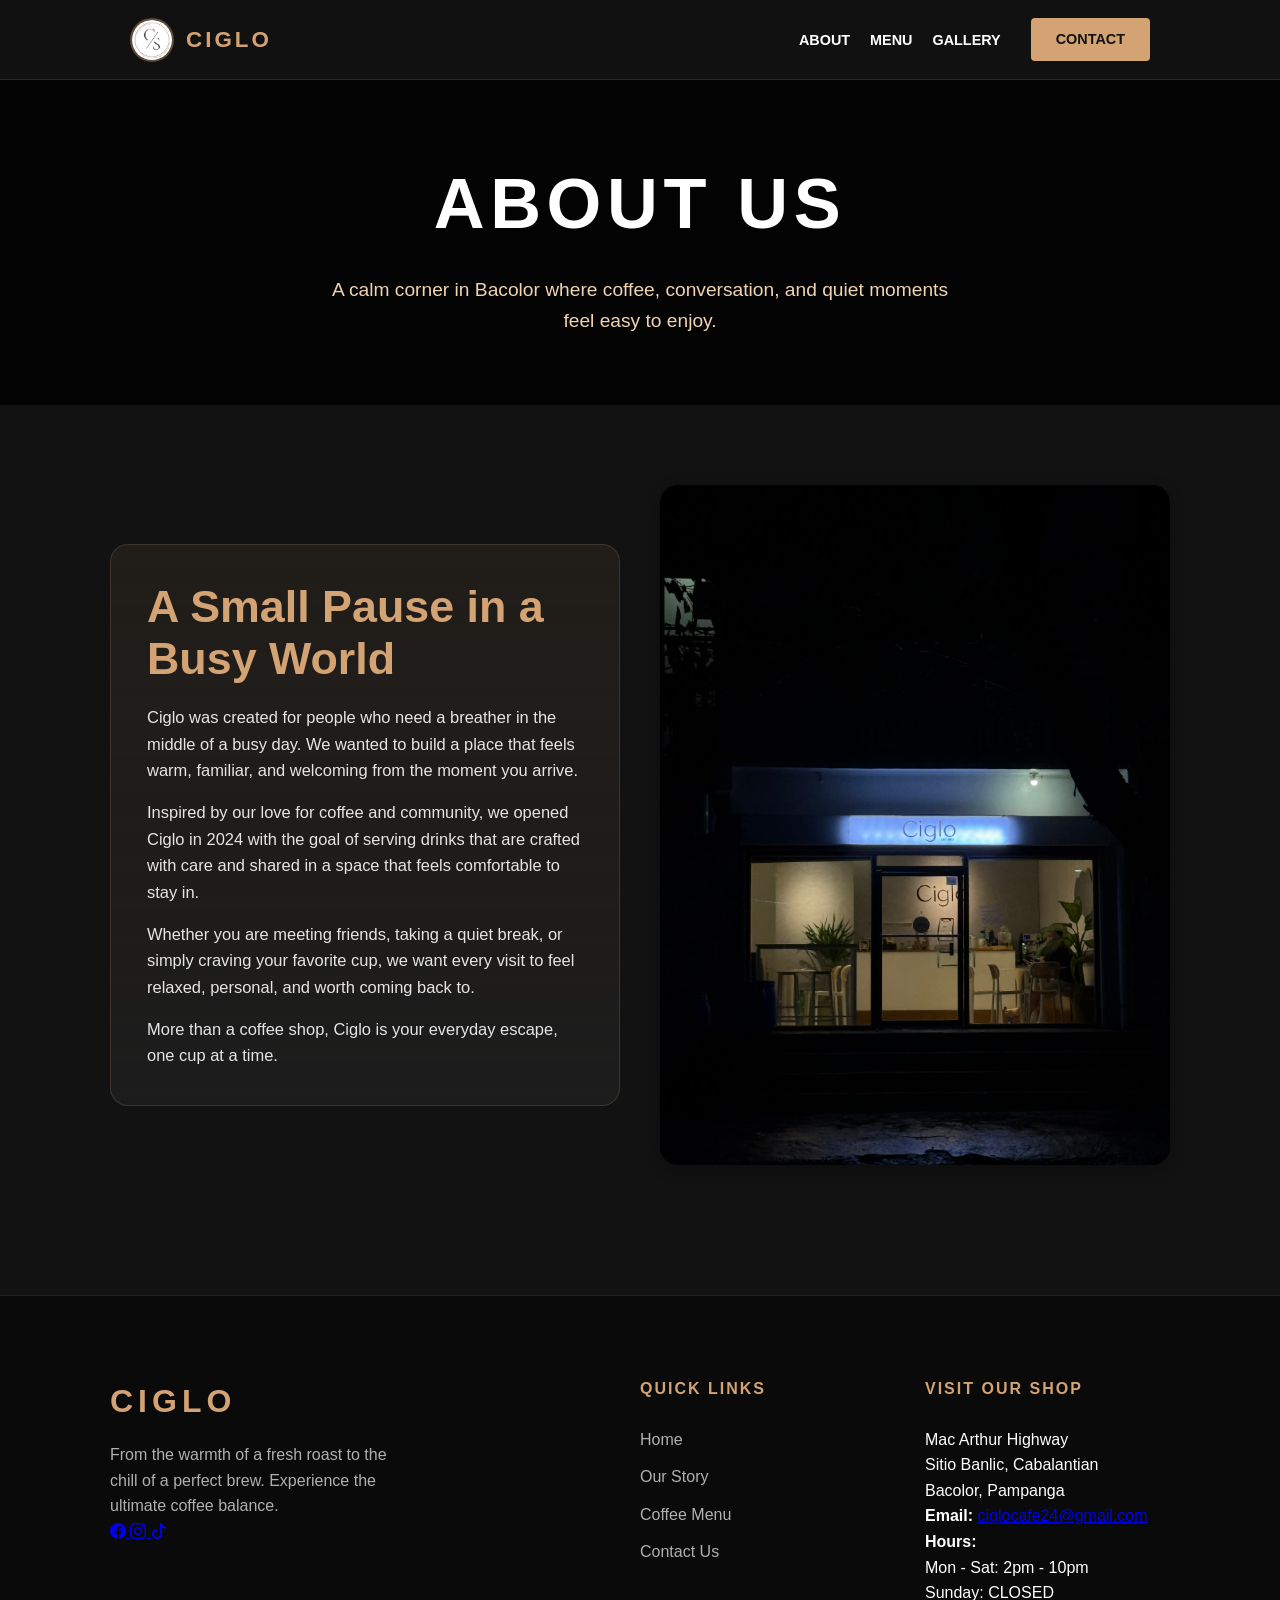
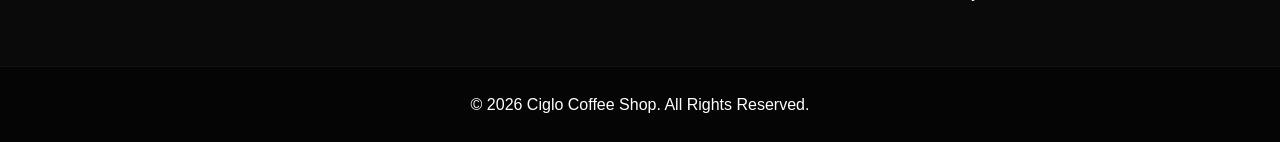
==== about.html @ 15c33ba4 "first commit" ====
<!DOCTYPE html>
<html lang="en">
<head>
    <meta charset="UTF-8">
    <meta name="viewport" content="width=device-width, initial-scale=1.0">
    <title>About Us | Ciglo Coffee Shop</title>
    <link rel="stylesheet" href="style.css">
    <link rel="icon" type="image/svg+xml" href="favicon.svg">
    <link href="https://cdn.jsdelivr.net/npm/bootstrap-icons/font/bootstrap-icons.css" rel="stylesheet">
</head>
<body>
    <nav class="navbar">
        <div class="nav-container">
            <a href="index.html" class="nav-logo" aria-label="Ciglo home">
                <img src="photos/logo.jpg" alt="Ciglo Coffee Shop logo">
                <span>CIGLO</span>
            </a>

            <input type="checkbox" id="nav-check" style="display: none;">
            <label for="nav-check" class="nav-toggler">
                <span></span>
                <span></span>
                <span></span>
            </label>

            <ul class="nav-links">
                <li><a href="about.html">About</a></li>
                <li><a href="menu.html">Menu</a></li>
                <li><a href="gallery.html">Gallery</a></li>
                <li class="contact-btn-wrapper">
                    <a href="contact.html" class="nav-contact-btn">Contact</a>
                </li>
            </ul>
        </div>
    </nav>

    <header class="page-header">
        <h1>About Us</h1>
        <p>A calm corner in Bacolor where coffee, conversation, and quiet moments feel easy to enjoy.</p>
    </header>

    <main class="container">
        <section class="about-grid">
            <div class="about-content">
                <h2 class="accent-text">A Small Pause in a Busy World</h2>
                <p class="about-lead">Ciglo was created for people who need a breather in the middle of a busy day. We wanted to build a place that feels warm, familiar, and welcoming from the moment you arrive.</p>
                <p>Inspired by our love for coffee and community, we opened Ciglo in 2024 with the goal of serving drinks that are crafted with care and shared in a space that feels comfortable to stay in.</p>
                <p>Whether you are meeting friends, taking a quiet break, or simply craving your favorite cup, we want every visit to feel relaxed, personal, and worth coming back to.</p>
                <p>More than a coffee shop, Ciglo is your everyday escape, one cup at a time.</p>
            </div>

            <div class="about-image-container">
                <img src="photos/outdoor2.jpg" alt="Ciglo Coffee Shop outdoor view" class="about-main-img">
            </div>
        </section>
    </main>

    <footer class="site-footer">
        <div class="container footer-grid">
            <div class="footer-column brand-col">
                <h2 class="footer-logo">CIGLO</h2>
                <p>From the warmth of a fresh roast to the chill of a perfect brew. Experience the ultimate coffee balance.</p>
                <div class="social-icons d-flex gap-2">
                    <a href="https://www.facebook.com/share/18vjceT954/?mibextid=wwXIfr" target="_blank" class="text-white text-decoration-none p-2 rounded-circle bg-primary bg-opacity-75 hover-bg-opacity-100" aria-label="Facebook">
                        <i class="bi bi-facebook fs-5"></i>
                    </a>
                    <a href="https://www.instagram.com/ciglocafe?igsh=c2pwMGJqa2h2eWc3" target="_blank" class="text-white text-decoration-none p-2 rounded-circle bg-danger bg-opacity-75 hover-bg-opacity-100" aria-label="Instagram">
                        <i class="bi bi-instagram fs-5"></i>
                    </a>
                    <a href="https://www.tiktok.com/@ciglocafe?_r=1&_t=ZS-95JXi8RUHVA" target="_blank" class="text-white text-decoration-none p-2 rounded-circle bg-black hover-bg-opacity-100" aria-label="TikTok">
                        <i class="bi bi-tiktok fs-5"></i>
                    </a>
                </div>
            </div>

            <div class="footer-column">
                <h3>Quick Links</h3>
                <ul>
                    <li><a href="index.html">Home</a></li>
                    <li><a href="about.html">Our Story</a></li>
                    <li><a href="menu.html">Coffee Menu</a></li>
                    <li><a href="contact.html">Contact Us</a></li>
                </ul>
            </div>

            <div class="footer-column">
                <h3>Visit Our Shop</h3>
                <p>Mac Arthur Highway<br>Sitio Banlic, Cabalantian<br>Bacolor, Pampanga</p>
                <p><strong>Email:</strong> <a href="mailto:ciglocafe24@gmail.com">ciglocafe24@gmail.com</a></p>
                <p><strong>Hours:</strong><br>Mon - Sat: 2pm - 10pm<br>Sunday: CLOSED</p>
            </div>
        </div>
        <div class="footer-bottom">
            <p>&copy; 2026 Ciglo Coffee Shop. All Rights Reserved.</p>
        </div>
    </footer>
</body>
</html>
---- style.css ----
:root {
    --bg-color: #121212;
    --card-bg: #1e1e1e;
    --accent-color: #d4a373;
    --accent-soft: #f1d4b2;
    --text-main: #ffffff;
    --text-muted: #b0b0b0;
    --nav-bg: rgba(18, 18, 18, 0.96);
    --nav-height: 80px;
    --section-offset: calc(var(--nav-height) + 20px);
    --transition: all 0.3s ease;
}

html {
    scroll-behavior: smooth;
    scroll-padding-top: var(--section-offset);
}

* {
    margin: 0;
    padding: 0;
    box-sizing: border-box;
    font-family: "Segoe UI", Arial, sans-serif;
}

body {
    background-color: var(--bg-color);
    color: var(--text-main);
    line-height: 1.6;
}

.container {
    max-width: 1100px;
    margin: 0 auto;
    padding: 0 20px;
}

section {
    padding: 80px 0;
    scroll-margin-top: var(--section-offset);
}

.section-title {
    text-align: center;
    font-size: clamp(2rem, 5vw, 3rem);
    margin-bottom: 24px;
    text-transform: uppercase;
    letter-spacing: 4px;
}

.section-title::after {
    content: "";
    display: block;
    width: 60px;
    height: 3px;
    background: var(--accent-color);
    margin: 15px auto;
}

.btn,
.btn-coffee {
    display: inline-block;
    width: fit-content;
    padding: 14px 32px;
    background: var(--accent-color);
    color: #121212;
    text-decoration: none;
    font-weight: 700;
    border-radius: 4px;
    transition: var(--transition);
    border: none;
    cursor: pointer;
    text-align: center;
}

.btn-coffee {
    color: #ffffff;
    font-size: 14px;
    text-transform: uppercase;
    letter-spacing: 1px;
    box-shadow: 0 4px 6px rgba(0, 0, 0, 0.1);
}

.btn:hover,
.btn-coffee:hover {
    background: #bc8a5f;
    transform: translateY(-3px);
}

.navbar {
    position: fixed;
    top: 0;
    width: 100%;
    height: var(--nav-height);
    background-color: var(--nav-bg);
    border-bottom: 1px solid #2a2a2a;
    z-index: 1000;
    display: flex;
    align-items: center;
    backdrop-filter: blur(12px);
}

.nav-container {
    width: 100%;
    max-width: 1100px;
    margin: 0 auto;
    padding: 0 40px;
    display: flex;
    justify-content: space-between;
    align-items: center;
}

.nav-logo {
    display: inline-flex;
    align-items: center;
    gap: 12px;
    font-weight: 700;
    font-size: 1.4rem;
    letter-spacing: 3px;
    color: var(--accent-color);
    text-decoration: none;
    text-transform: uppercase;
}

.nav-logo img {
    width: 44px;
    height: 44px;
    border-radius: 50%;
    object-fit: cover;
    border: 2px solid rgba(212, 163, 115, 0.4);
}

.nav-links {
    display: flex;
    list-style: none;
    align-items: center;
}

.nav-links li {
    margin-left: 20px;
}

.nav-links a {
    text-decoration: none;
    color: var(--text-main);
    font-size: 0.9rem;
    font-weight: 600;
    text-transform: uppercase;
    transition: var(--transition);
}

.nav-links li a:not(.nav-contact-btn):hover {
    color: var(--accent-color);
}

.contact-btn-wrapper {
    margin-left: 30px !important;
}

.nav-contact-btn {
    display: inline-block;
    padding: 10px 25px;
    background-color: var(--accent-color);
    color: #121212 !important;
    border-radius: 4px;
    transition: var(--transition);
    border: none;
}

.nav-contact-btn:hover {
    background-color: #bc8a5f;
    transform: translateY(-2px);
}

.hero,
.page-header {
    display: flex;
    flex-direction: column;
    align-items: center;
    justify-content: center;
    text-align: center;
    background-size: cover;
    background-position: center;
}

.hero {
    min-height: 100vh;
    padding-top: var(--nav-height);
    background-image: linear-gradient(rgba(0, 0, 0, 0.62), rgba(0, 0, 0, 0.62)), url("photos/coffees.jpg");
}

.page-header {
    height: 45vh;
    padding-top: var(--nav-height);
    background-image: linear-gradient(rgba(0, 0, 0, 0.82), rgba(0, 0, 0, 0.82)), url("https://images.unsplash.com/photo-1447933601403-0c6688de566e?auto=format&fit=crop&q=80&w=1200");
}

.hero h1 {
    font-size: clamp(3rem, 8vw, 5rem);
    letter-spacing: 10px;
}

.page-header h1 {
    font-size: clamp(2.8rem, 6vw, 4.4rem);
    letter-spacing: 0.08em;
    text-transform: uppercase;
}

.page-header p {
    max-width: 680px;
    margin-top: 14px;
    padding: 0 20px;
    color: var(--accent-soft);
    font-size: clamp(1rem, 2vw, 1.2rem);
}

.tagline {
    color: var(--accent-color);
    font-size: 1.2rem;
    font-style: italic;
    margin-bottom: 20px;
    letter-spacing: 1px;
}

.hero-logo {
    width: 150px;
    height: 150px;
    background-color: white;
    border-radius: 50%;
    padding: 15px;
    display: block;
    margin: 0 auto 20px;
    object-fit: contain;
}

.about-section .about-container {
    display: grid;
    grid-template-columns: minmax(0, 1fr) minmax(300px, 460px);
    gap: 40px;
    align-items: center;
}

.about-text {
    display: flex;
    flex-direction: column;
    gap: 18px;
}

.about-text h3 {
    color: var(--accent-color);
    font-size: clamp(1.8rem, 4vw, 2.5rem);
    line-height: 1.2;
}

.about-text p {
    color: var(--text-muted);
    font-size: 1.02rem;
}

.slideshow-container {
    width: 100%;
    height: 500px;
    position: relative;
    overflow: hidden;
    border-radius: 18px;
}

.about-image {
    position: relative;
    width: 100%;
    height: 100%;
}

.about-image img {
    width: 100%;
    height: 100%;
    object-fit: cover;
    object-position: center;
    position: absolute;
    inset: 0;
    opacity: 0;
    animation: slideFade 20s infinite;
}

.about-image img:nth-child(1) { animation-delay: 0s; }
.about-image img:nth-child(2) { animation-delay: 5s; }
.about-image img:nth-child(3) { animation-delay: 10s; }
.about-image img:nth-child(4) { animation-delay: 15s; }

@keyframes slideFade {
    0% { opacity: 0; }
    5% { opacity: 1; }
    20% { opacity: 1; }
    25% { opacity: 0; }
    100% { opacity: 0; }
}

.about-grid {
    display: grid;
    grid-template-columns: 1fr 1fr;
    gap: 40px;
    align-items: center;
}

.about-content {
    background: linear-gradient(180deg, rgba(212, 163, 115, 0.08), rgba(30, 30, 30, 0.9));
    border: 1px solid rgba(212, 163, 115, 0.18);
    border-radius: 18px;
    padding: 36px;
}

.accent-text {
    color: var(--accent-color);
    margin-bottom: 20px;
    font-size: clamp(2rem, 4vw, 2.8rem);
    line-height: 1.15;
}

.about-lead {
    color: var(--accent-soft);
    font-size: 1.08rem;
}

.about-content p {
    color: #e5e5e5;
    margin-top: 16px;
    font-size: 1.03rem;
}

.about-main-img {
    width: 100%;
    min-height: 460px;
    object-fit: cover;
    border-radius: 18px;
    box-shadow: 0 4px 15px rgba(0, 0, 0, 0.3);
    display: block;
}

.menu-section {
    padding: 40px 0;
}

.menu-intro {
    max-width: 720px;
    margin: 40px auto 10px;
    text-align: center;
    color: var(--text-muted);
    font-size: 1rem;
}

.category-title {
    text-align: center;
    margin-bottom: 18px;
    font-size: 1.8rem;
    color: var(--accent-color);
    letter-spacing: 2px;
}

.category-title .sub-title {
    font-size: 0.9rem;
    color: var(--text-muted);
    font-weight: 400;
}

.menu-grid {
    display: grid;
    grid-template-columns: repeat(auto-fit, minmax(240px, 1fr));
    gap: 30px;
}

.menu-item {
    background: var(--card-bg);
    padding: 30px 20px;
    border-radius: 20px;
    display: flex;
    flex-direction: column;
    align-items: center;
    text-align: center;
    transition: var(--transition);
    border: 1px solid #2a2a2a;
    box-shadow: 0 5px 15px rgba(0, 0, 0, 0.2);
}

.menu-item:hover {
    transform: translateY(-10px);
    border-color: var(--accent-color);
    background: #252525;
}

.menu-item--wide {
    padding-top: 24px;
}

.menu-img {
    width: 165px;
    height: 165px;
    object-fit: cover;
    border-radius: 50%;
    margin-bottom: 20px;
    border: 4px solid #333;
    transition: var(--transition);
    box-shadow: 0 8px 20px rgba(0, 0, 0, 0.4);
}

.menu-item--wide .menu-img {
    width: 100%;
    max-width: 220px;
    height: 165px;
    border-radius: 20px;
    border-width: 2px;
}

.menu-item:hover .menu-img {
    border-color: var(--accent-color);
    transform: scale(1.05);
}

.item-header {
    width: 100%;
}

.item-name {
    display: block;
    font-size: 1.2rem;
    font-weight: 600;
    margin-bottom: 8px;
    color: var(--text-main);
}

.item-price {
    display: block;
    font-size: 1.1rem;
    color: var(--accent-color);
    font-weight: 700;
}

.gallery-section {
    padding: 40px 0;
}

.video-container {
    width: 100%;
    max-width: 720px;
    margin: 0 auto;
    border: 3px solid var(--accent-color);
    border-radius: 20px;
    overflow: hidden;
    box-shadow: 0 10px 30px rgba(0, 0, 0, 0.5);
    background: #0d0d0d;
}

.video-container video {
    width: 100%;
    max-height: 520px;
    aspect-ratio: 9 / 16;
    object-fit: cover;
    display: block;
}

.photo-grid {
    display: grid;
    grid-template-columns: repeat(auto-fit, minmax(280px, 1fr));
    gap: 20px;
    margin-top: 30px;
}

.photo-grid img {
    width: 100%;
    height: 250px;
    object-fit: cover;
    border-radius: 8px;
    transition: var(--transition);
    border: 1px solid #333;
}

.photo-grid img:hover {
    transform: scale(1.03);
    border-color: var(--accent-color);
}

.contact-grid {
    display: grid;
    grid-template-columns: repeat(auto-fit, minmax(320px, 1fr));
    gap: 50px;
}

.contact-info {
    background: linear-gradient(180deg, rgba(212, 163, 115, 0.08), rgba(30, 30, 30, 0.95));
    padding: 30px;
    border-radius: 18px;
    border: 1px solid rgba(212, 163, 115, 0.16);
}

.contact-info h3 {
    color: var(--accent-color);
    margin-bottom: 10px;
}

.contact-info p {
    color: var(--text-muted);
    margin-bottom: 12px;
}

.contact-form,
#contactForm {
    display: flex;
    flex-direction: column;
    gap: 15px;
    background: var(--card-bg);
    padding: 30px;
    border-radius: 18px;
}

.contact-form input,
.contact-form textarea,
#contactForm input,
#contactForm textarea {
    width: 100%;
    padding: 12px;
    background: #121212;
    border: 1px solid #333;
    color: white;
    border-radius: 4px;
}

.map-container {
    margin-top: 15px;
    width: 100%;
    overflow: hidden;
    border: 1px solid #333;
    border-radius: 8px;
    filter: grayscale(100%) invert(90%) contrast(90%);
}

.map-container iframe {
    filter: none;
    width: 100%;
    height: 250px;
    border: 0;
    display: block;
}

.site-footer {
    background-color: #0a0a0a;
    padding: 80px 0 0;
    border-top: 1px solid #222;
    margin-top: 50px;
}

.footer-grid {
    display: grid;
    grid-template-columns: 2fr 1fr 1fr;
    gap: 40px;
    padding-bottom: 60px;
}

.footer-column h3 {
    color: var(--accent-color);
    text-transform: uppercase;
    font-size: 1rem;
    letter-spacing: 2px;
    margin-bottom: 25px;
}

.brand-col .footer-logo {
    font-size: 2rem;
    color: var(--accent-color);
    letter-spacing: 5px;
    margin-bottom: 15px;
}

.brand-col p {
    max-width: 300px;
    color: var(--text-muted);
}

.footer-column ul {
    list-style: none;
}

.footer-column ul li {
    margin-bottom: 12px;
}

.footer-column ul li a {
    color: var(--text-muted);
    text-decoration: none;
    transition: var(--transition);
}

.footer-column ul li a:hover {
    color: var(--accent-color);
    padding-left: 5px;
}

.footer-bottom {
    background: #050505;
    text-align: center;
    padding: 25px 0;
    border-top: 1px solid #111;
}

@media (max-width: 768px) {
    .nav-toggler {
        display: block;
        cursor: pointer;
    }

    .nav-toggler span {
        display: block;
        width: 25px;
        height: 3px;
        background: var(--accent-color);
        margin: 5px 0;
        transition: 0.3s;
    }

    .nav-container {
        padding: 0 20px;
    }

    .nav-links {
        position: fixed;
        top: var(--nav-height);
        right: -100%;
        width: 70%;
        height: calc(100vh - var(--nav-height));
        background: var(--card-bg);
        flex-direction: column;
        align-items: center;
        padding-top: 50px;
        transition: 0.4s ease;
        border-left: 1px solid #333;
    }

    .nav-links li {
        margin: 20px 0 !important;
    }

    .contact-btn-wrapper {
        margin-left: 0 !important;
    }

    #nav-check:checked ~ .nav-links {
        right: 0;
    }

    #nav-check:checked ~ .nav-toggler span:nth-child(1) { transform: rotate(45deg) translate(5px, 6px); }
    #nav-check:checked ~ .nav-toggler span:nth-child(2) { opacity: 0; }
    #nav-check:checked ~ .nav-toggler span:nth-child(3) { transform: rotate(-45deg) translate(5px, -6px); }

    .about-section .about-container,
    .about-grid,
    .contact-grid,
    .footer-grid {
        grid-template-columns: 1fr;
    }

    .about-content,
    .contact-info,
    .contact-form {
        padding: 26px;
    }

    .about-main-img {
        min-height: 320px;
    }

    .slideshow-container {
        height: 280px;
    }

    .video-container video {
        max-height: 420px;
    }

    .brand-col p {
        margin: 0 auto;
    }
}

@media (min-width: 769px) {
    .nav-toggler {
        display: none;
    }
}

@media (max-width: 480px) {
    .menu-grid {
        grid-template-columns: repeat(auto-fit, minmax(160px, 1fr));
        gap: 15px;
    }

    .menu-img {
        width: 130px;
        height: 130px;
    }

    .menu-item--wide .menu-img {
        max-width: 100%;
        height: 150px;
    }

    .slideshow-container {
        height: 220px;
    }
}
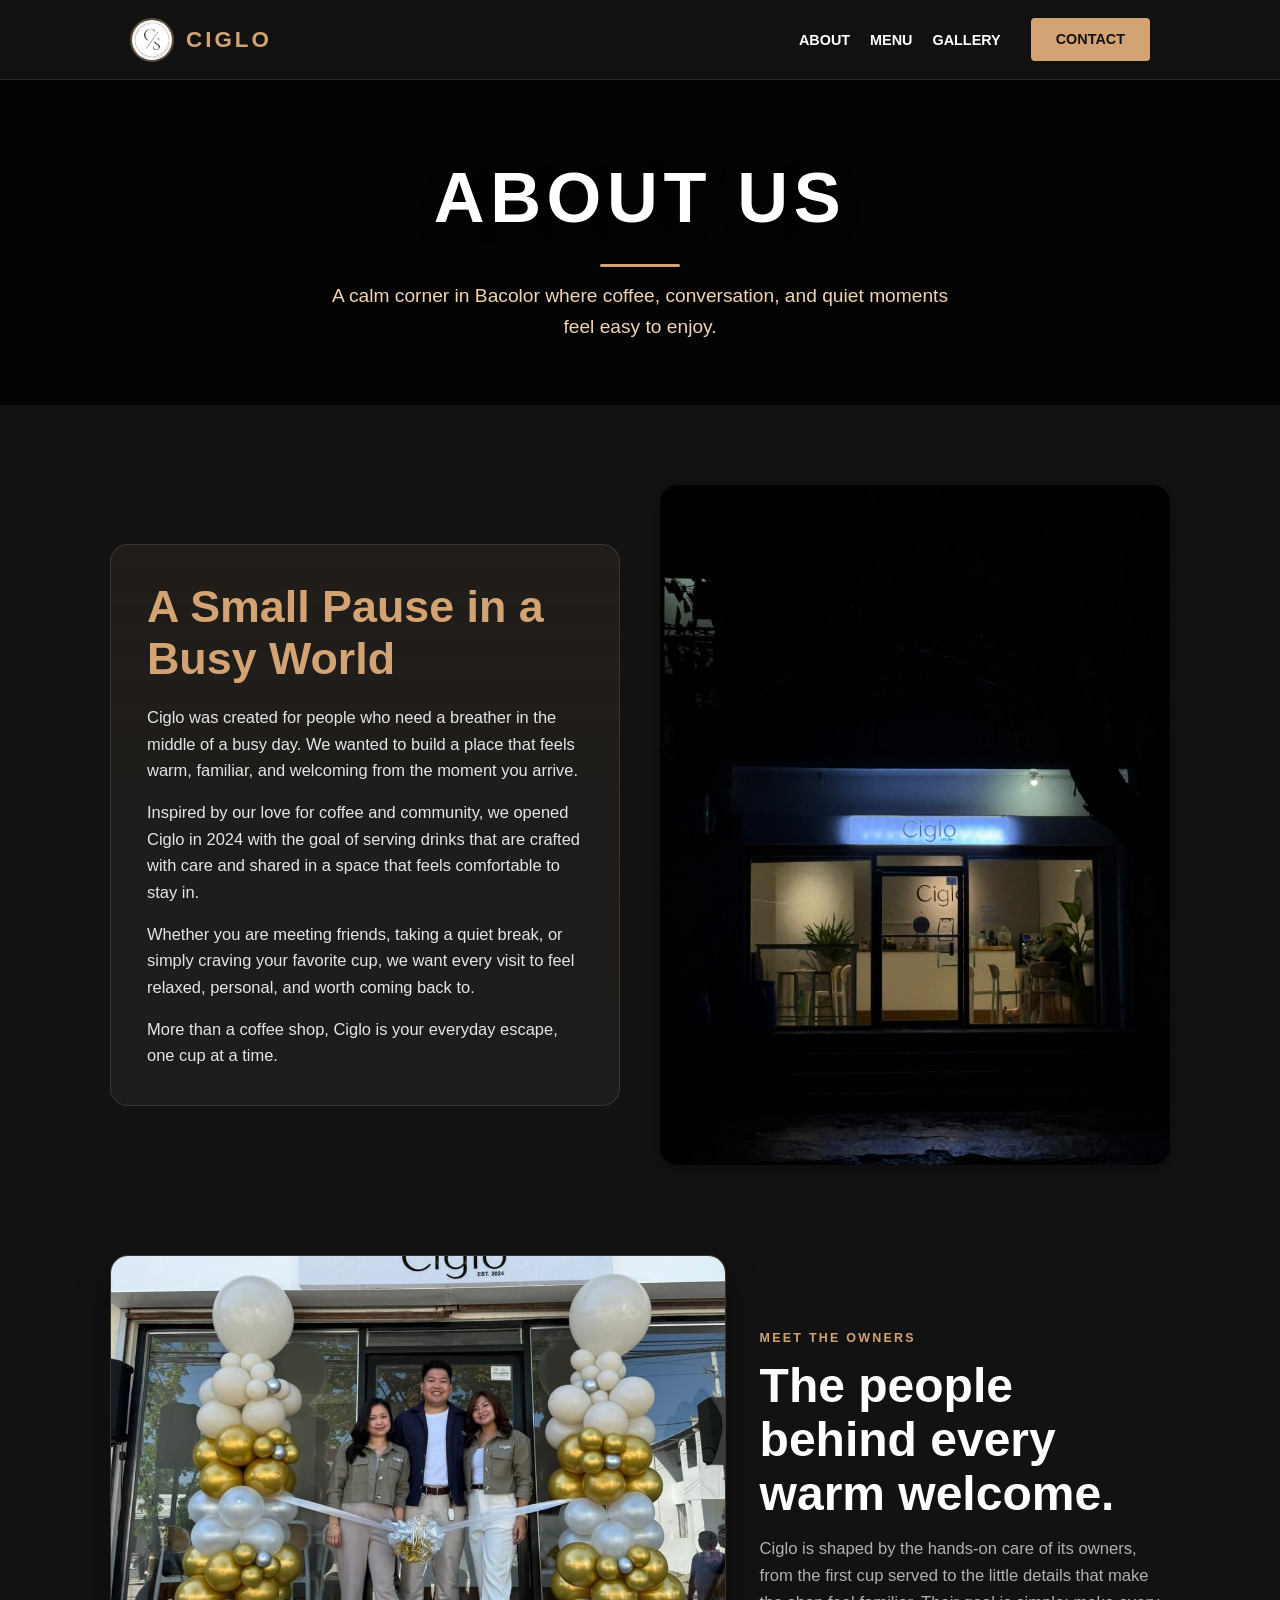
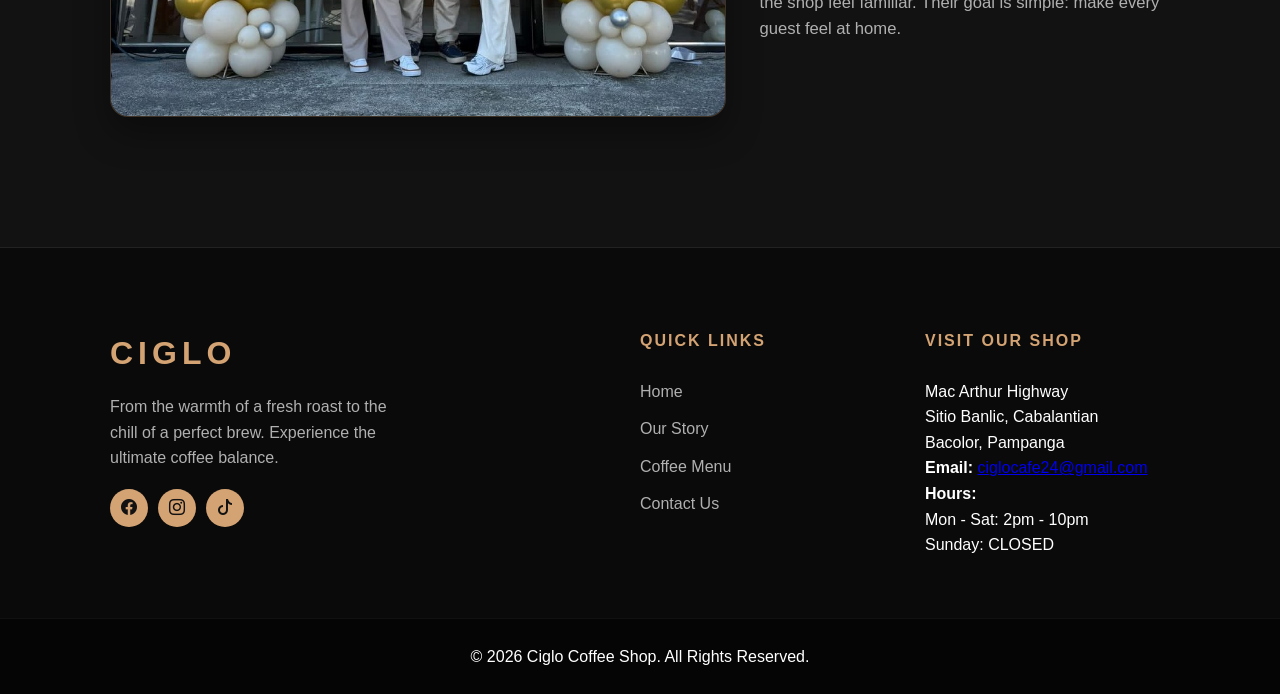
==== commit d749c4e4: "updated code" ====
--- a/about.html
+++ b/about.html
@@ -53,6 +53,17 @@
                 <img src="photos/outdoor2.jpg" alt="Ciglo Coffee Shop outdoor view" class="about-main-img">
             </div>
         </section>
+
+        <section class="owners-section">
+            <div class="owners-photo-wrap">
+                <img src="photos/owners-about.jpg" alt="Ciglo Coffee Shop owners in front of the cafe" class="owners-photo">
+            </div>
+            <div class="owners-copy">
+                <p class="eyebrow">Meet the Owners</p>
+                <h2>The people behind every warm welcome.</h2>
+                <p>Ciglo is shaped by the hands-on care of its owners, from the first cup served to the little details that make the shop feel familiar. Their goal is simple: make every guest feel at home.</p>
+            </div>
+        </section>
     </main>
 
     <footer class="site-footer">
--- a/style.css
+++ b/style.css
@@ -33,6 +33,10 @@
     max-width: 1100px;
     margin: 0 auto;
     padding: 0 20px;
+}
+
+main.container {
+    width: 100%;
 }
 
 section {
@@ -204,6 +208,21 @@
     font-size: clamp(2.8rem, 6vw, 4.4rem);
     letter-spacing: 0.08em;
     text-transform: uppercase;
+    text-shadow: 0 4px 18px rgba(0, 0, 0, 0.75);
+    position: relative;
+    padding-bottom: 12px;
+}
+
+.page-header h1::after {
+    content: "";
+    position: absolute;
+    left: 50%;
+    bottom: 0;
+    width: 80px;
+    height: 3px;
+    background: var(--accent-color);
+    border-radius: 999px;
+    transform: translateX(-50%);
 }
 
 .page-header p {
@@ -336,8 +355,57 @@
     display: block;
 }
 
+.owners-section {
+    display: grid;
+    grid-template-columns: minmax(0, 1.2fr) minmax(280px, 0.8fr);
+    gap: 34px;
+    align-items: center;
+    padding-top: 10px;
+}
+
+.owners-photo-wrap {
+    overflow: hidden;
+    border-radius: 18px;
+    border: 1px solid rgba(212, 163, 115, 0.24);
+    background: #0f0f0f;
+    box-shadow: 0 16px 34px rgba(0, 0, 0, 0.35);
+}
+
+.owners-photo {
+    width: 100%;
+    height: 460px;
+    object-fit: cover;
+    object-position: center 62%;
+    display: block;
+}
+
+.owners-copy {
+    padding: 10px 0;
+}
+
+.eyebrow {
+    color: var(--accent-color);
+    font-size: 0.78rem;
+    font-weight: 700;
+    letter-spacing: 0.18em;
+    margin-bottom: 10px;
+    text-transform: uppercase;
+}
+
+.owners-copy h2 {
+    color: var(--text-main);
+    font-size: clamp(2rem, 4vw, 3rem);
+    line-height: 1.12;
+    margin-bottom: 16px;
+}
+
+.owners-copy p:not(.eyebrow) {
+    color: var(--text-muted);
+    font-size: 1.04rem;
+}
+
 .menu-section {
-    padding: 40px 0;
+    padding: 80px 0;
 }
 
 .menu-intro {
@@ -435,7 +503,11 @@
 }
 
 .gallery-section {
-    padding: 40px 0;
+    padding: 80px 0;
+}
+
+.gallery-section + .gallery-section {
+    padding-top: 0;
 }
 
 .video-container {
@@ -482,6 +554,7 @@
     display: grid;
     grid-template-columns: repeat(auto-fit, minmax(320px, 1fr));
     gap: 50px;
+    align-items: start;
 }
 
 .contact-info {
@@ -494,11 +567,23 @@
 .contact-info h3 {
     color: var(--accent-color);
     margin-bottom: 10px;
+    letter-spacing: 0.04em;
+    text-transform: uppercase;
 }
 
 .contact-info p {
     color: var(--text-muted);
     margin-bottom: 12px;
+}
+
+.contact-link {
+    color: var(--accent-soft);
+    text-decoration: none;
+    transition: var(--transition);
+}
+
+.contact-link:hover {
+    color: var(--accent-color);
 }
 
 .contact-form,
@@ -509,6 +594,7 @@
     background: var(--card-bg);
     padding: 30px;
     border-radius: 18px;
+    align-self: start;
 }
 
 .contact-form input,
@@ -523,17 +609,30 @@
     border-radius: 4px;
 }
 
+.contact-form input::placeholder,
+.contact-form textarea::placeholder,
+#contactForm input::placeholder,
+#contactForm textarea::placeholder {
+    color: #a88c73;
+    font-size: 0.78rem;
+    font-weight: 700;
+    letter-spacing: 0.08em;
+}
+
+.contact-form textarea,
+#contactForm textarea {
+    resize: none;
+}
+
 .map-container {
     margin-top: 15px;
     width: 100%;
     overflow: hidden;
     border: 1px solid #333;
     border-radius: 8px;
-    filter: grayscale(100%) invert(90%) contrast(90%);
 }
 
 .map-container iframe {
-    filter: none;
     width: 100%;
     height: 250px;
     border: 0;
@@ -572,6 +671,34 @@
 .brand-col p {
     max-width: 300px;
     color: var(--text-muted);
+}
+
+.social-icons {
+    display: flex;
+    gap: 10px;
+    margin-top: 18px;
+}
+
+.social-icons a {
+    width: 38px;
+    height: 38px;
+    display: inline-flex;
+    align-items: center;
+    justify-content: center;
+    color: #121212;
+    background: var(--accent-color);
+    border-radius: 50%;
+    text-decoration: none;
+    transition: var(--transition);
+}
+
+.social-icons a:visited {
+    color: #121212;
+}
+
+.social-icons a:hover {
+    background: var(--accent-soft);
+    transform: translateY(-2px);
 }
 
 .footer-column ul {
@@ -651,6 +778,7 @@
 
     .about-section .about-container,
     .about-grid,
+    .owners-section,
     .contact-grid,
     .footer-grid {
         grid-template-columns: 1fr;
@@ -666,6 +794,14 @@
         min-height: 320px;
     }
 
+    .owners-section {
+        gap: 24px;
+    }
+
+    .owners-photo {
+        height: 360px;
+    }
+
     .slideshow-container {
         height: 280px;
     }
@@ -701,6 +837,10 @@
         height: 150px;
     }
 
+    .owners-photo {
+        height: 300px;
+    }
+
     .slideshow-container {
         height: 220px;
     }
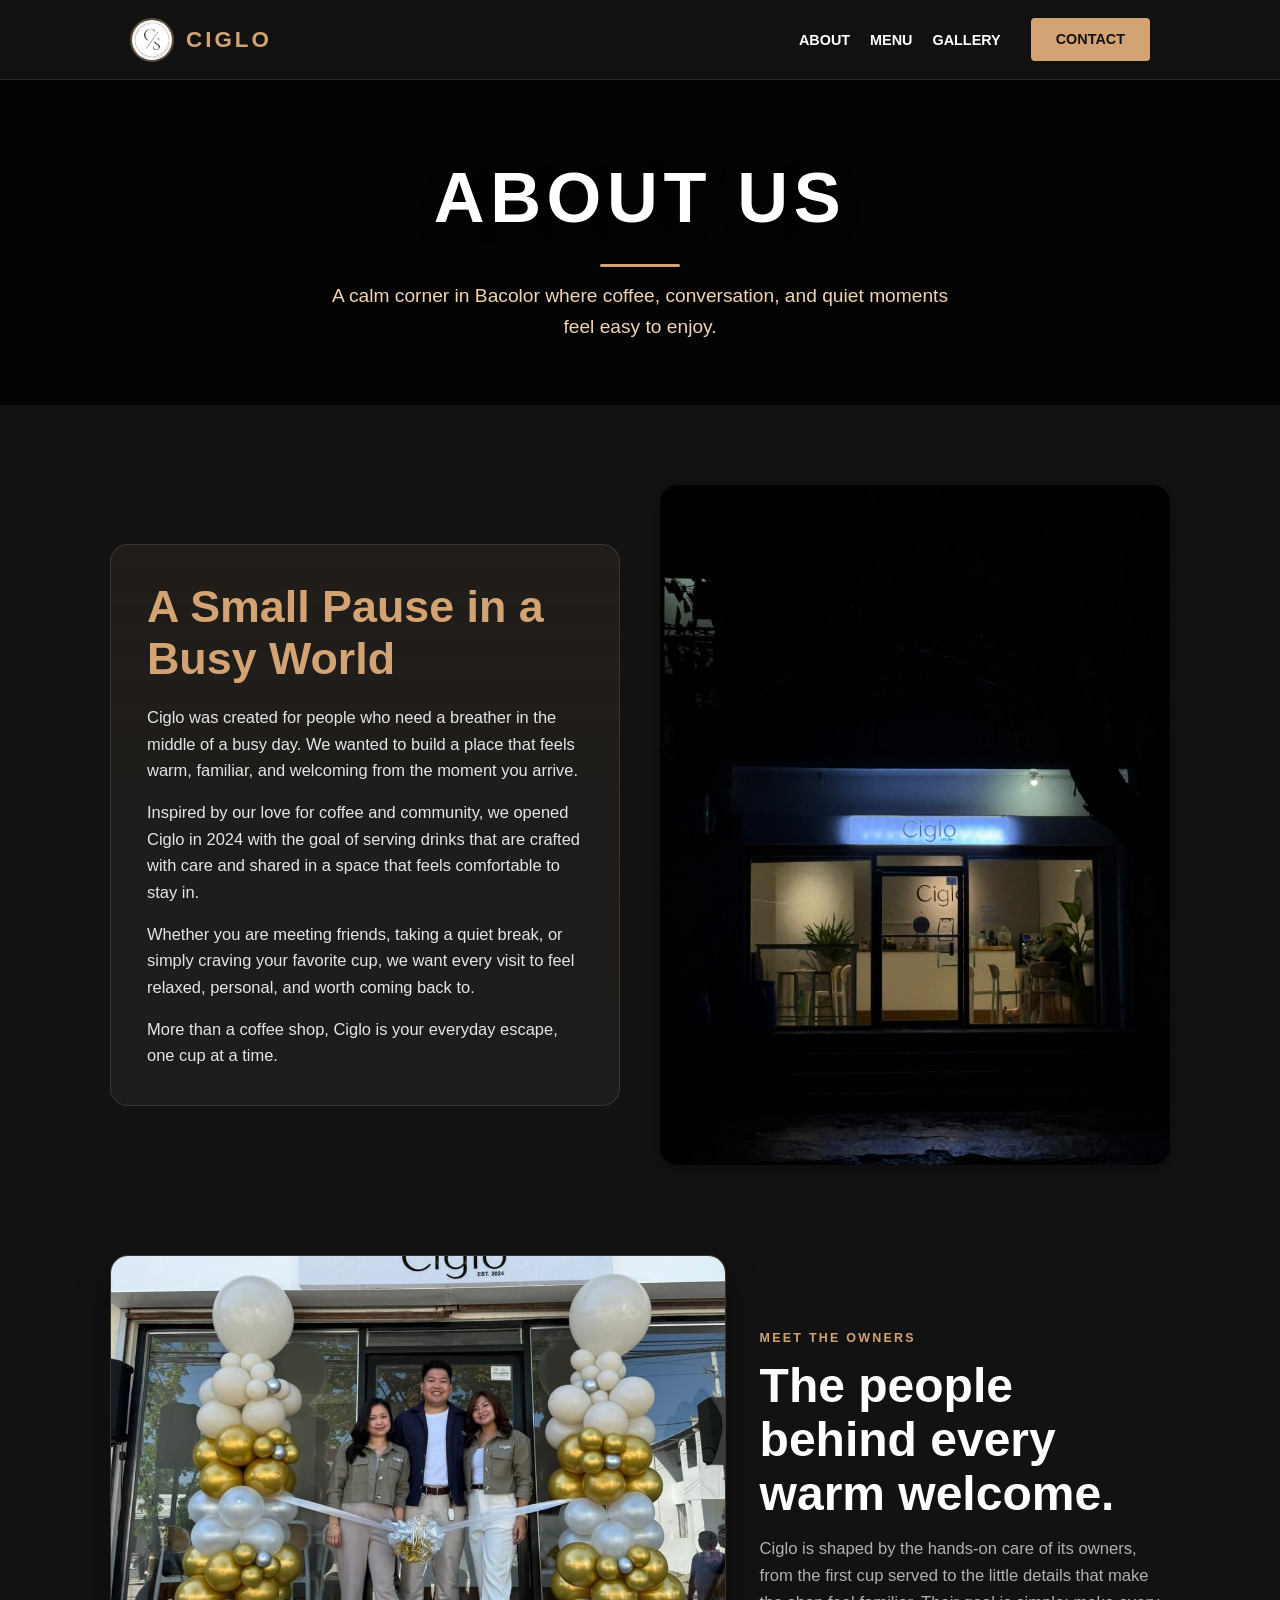
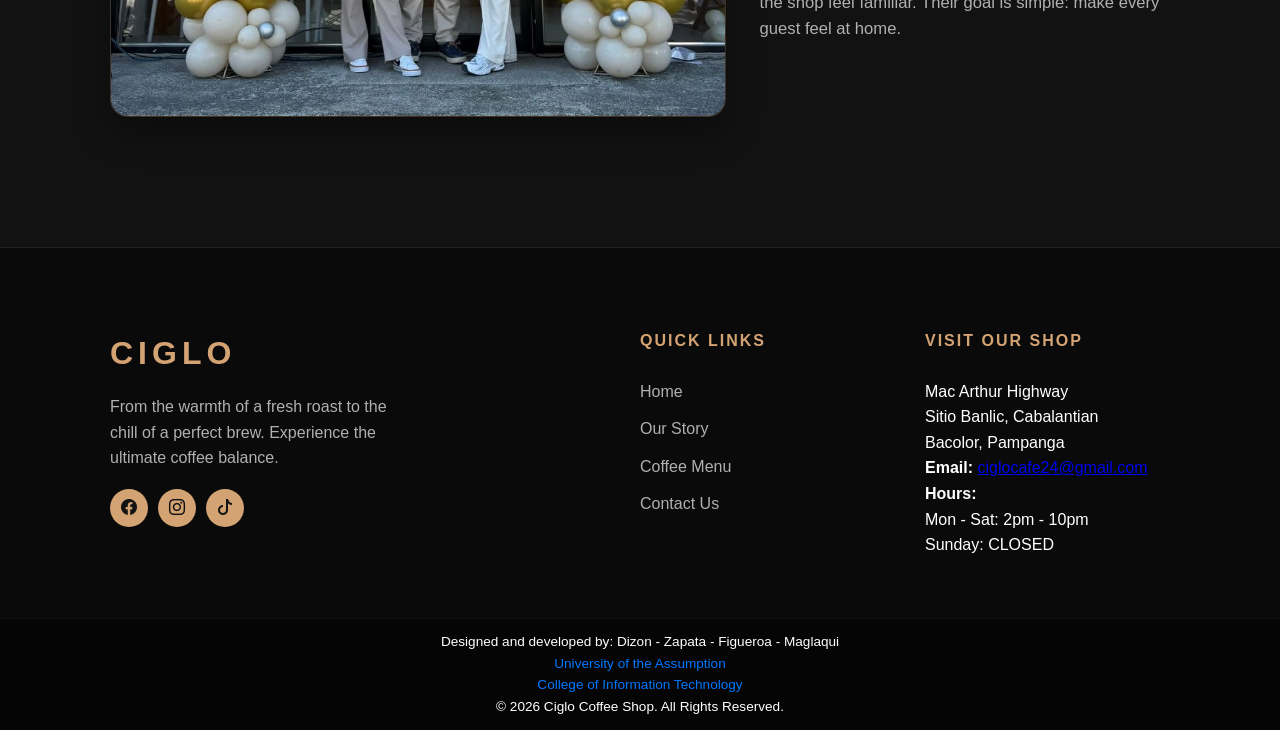
==== commit 4be881e2: "Updated Code" ====
--- a/about.html
+++ b/about.html
@@ -1,4 +1,4 @@
-<!DOCTYPE html>
+ <!DOCTYPE html>
 <html lang="en">
 <head>
     <meta charset="UTF-8">
@@ -102,6 +102,9 @@
             </div>
         </div>
         <div class="footer-bottom">
+            <p>Designed and developed by: Dizon - Zapata - Figueroa - Maglaqui</p>
+            <p style="color: rgb(0, 119, 255);">University of the Assumption</p> 
+            <p style="color: rgb(0, 119, 255);">College of Information Technology</p>
             <p>&copy; 2026 Ciglo Coffee Shop. All Rights Reserved.</p>
         </div>
     </footer>
--- a/style.css
+++ b/style.css
@@ -723,8 +723,9 @@
 .footer-bottom {
     background: #050505;
     text-align: center;
-    padding: 25px 0;
+    padding: 12px 0;
     border-top: 1px solid #111;
+    font-size: 0.85rem;
 }
 
 @media (max-width: 768px) {
